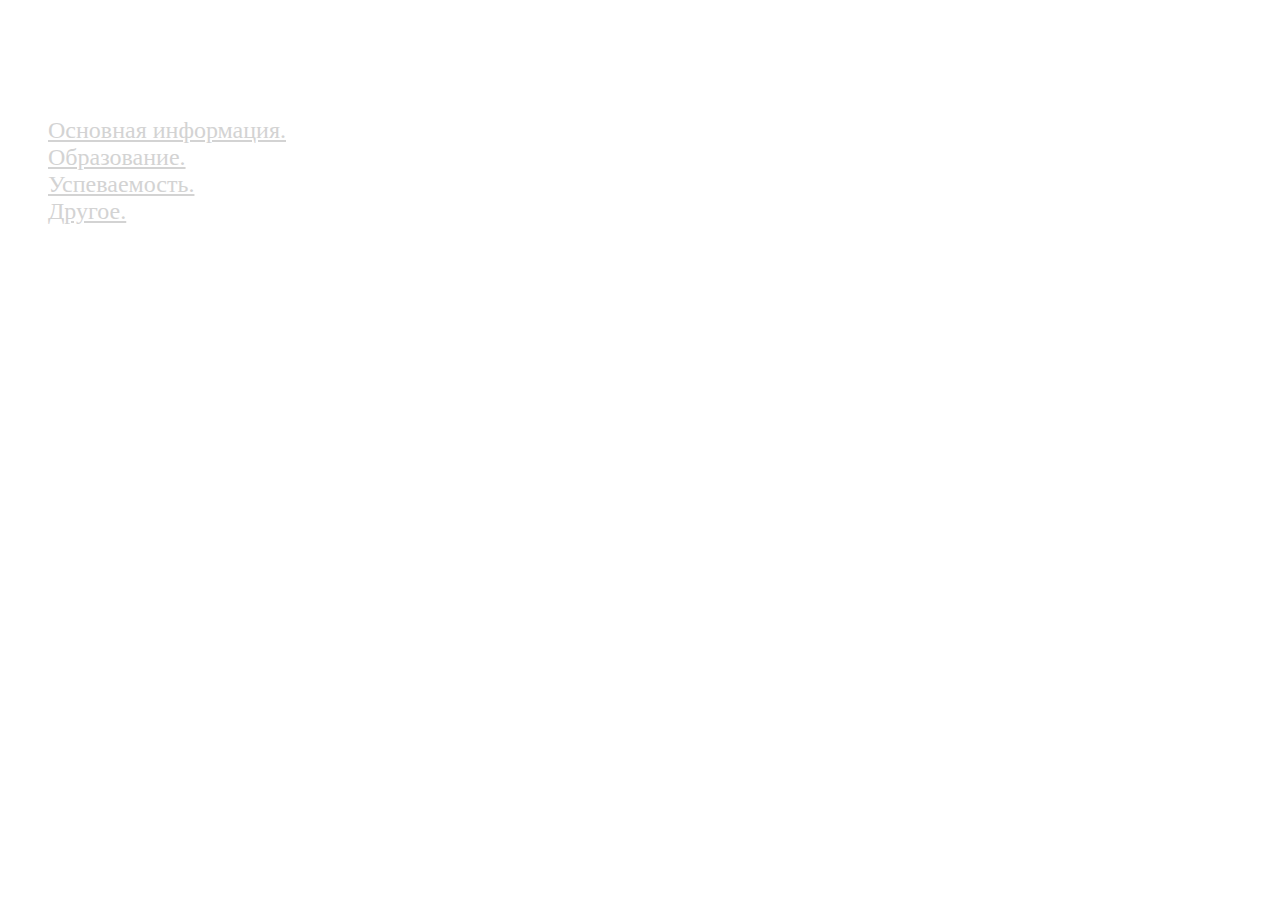
==== index.html @ f598f1bb "Rename" ====
<HTML>
<HEAD>
	<TITLE>Меню</TITLE>
</HEAD>
<BODY background="images/back.jpg" text=white>
	<P><H1>Главное меню</H1></P>
	<FONT size=5>
	Что хочешь узнать?
	<UL>
		<LI>
			<A href="BasicInformation.html" style="color: lightgray">Основная информация.</A>
		<LI>
			<A href="images/Education.html" style="color: lightgray">Образование.</A>
		<LI>
			<A href="Progress.html" style="color: lightgray">Успеваемость.</A>
		<LI>
			<A href="Other.html" target="blank" style="color: lightgray">Другое.</A>
	</UL>
	</FONT>
</BODY>
</HTML>
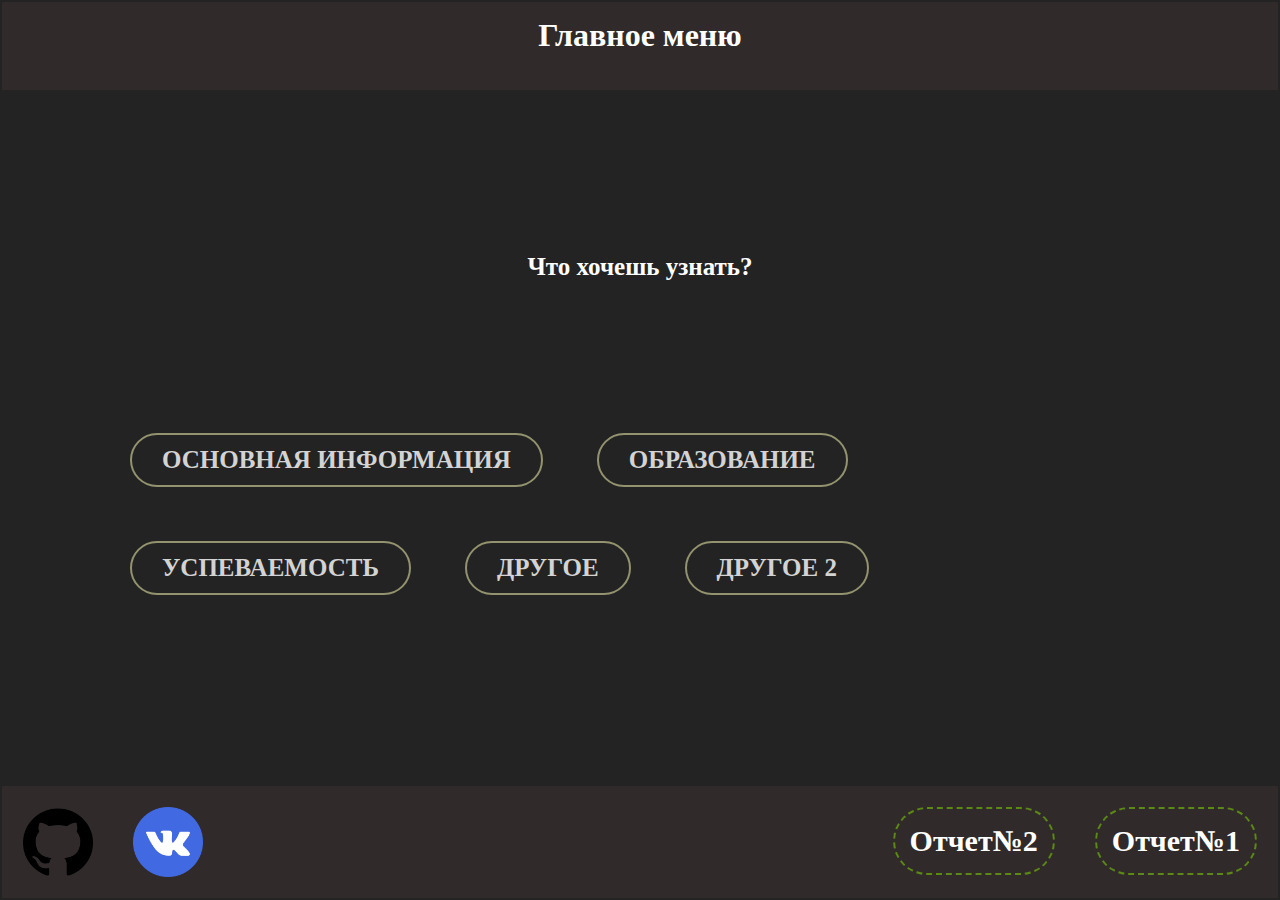
==== commit 989fdfb5: "index.html перенесен в корень" ====
--- a/index.html
+++ b/index.html
@@ -1,21 +1,47 @@
 <HTML>
+
 <HEAD>
 	<TITLE>Меню</TITLE>
+	<link rel="stylesheet" href="Style/style.css" />
 </HEAD>
-<BODY background="images/back.jpg" text=white>
-	<P><H1>Главное меню</H1></P>
-	<FONT size=5>
-	Что хочешь узнать?
-	<UL>
-		<LI>
-			<A href="BasicInformation.html" style="color: lightgray">Основная информация.</A>
-		<LI>
-			<A href="images/Education.html" style="color: lightgray">Образование.</A>
-		<LI>
-			<A href="Progress.html" style="color: lightgray">Успеваемость.</A>
-		<LI>
-			<A href="Other.html" target="blank" style="color: lightgray">Другое.</A>
-	</UL>
-	</FONT>
+
+<BODY class="body">
+
+	<TABLE class="table-web">
+		<tr class="head"> 
+			<th>
+				<h1>Главное меню</h1>
+			</th>
+		</tr>
+		<th class="content" colspan="2">
+			<div>
+				<span>Что хочешь узнать?</span>
+			</div>
+			<div>
+				<UL class="marker-none">
+					<LI>
+						<A href="html-documents/BasicInformation.html">Основная информация</A>
+					<LI>
+						<A href="html-documents/Education.html">Образование</A>
+					<LI>
+						<A href="html-documents/Progress.html">Успеваемость</A>
+					<LI>
+						<A href="html-documents/Other1.html">Другое</A>
+					<LI>
+						<A href="html-documents/Other2.html">Другое 2</A>	
+				</UL>
+			</div>
+		</tr>
+		<tr class="footer">
+			<th>
+				<a href="https://github.com/Reukorton"><img class="hyperlinks-social-network" src="images/github.png"></a>
+				<a href="https://vk.com/reukorton"><img class="hyperlinks-social-network" src="images/vk.png"></a>
+				<a class="reports hyperlinks" href="repots/Отчет1.pdf">Отчет№1</a>
+				<a class="reports hyperlinks" href="repots/Отчет2.pdf">Отчет№2</a>
+			</th>
+		</tr>
+	</TABLE>
+
 </BODY>
+
 </HTML>--- a/Style/style.css
+++ b/Style/style.css
@@ -0,0 +1,160 @@
+.body {
+    background-color: #232323;
+    color: white;
+    font-size: 20;
+}
+.body h1 {
+    text-align: center;
+}
+.body h2 {
+    text-align: center;
+}
+
+.table-web {
+    width: 100%;
+    height: 100%;
+    position: absolute; 
+    top: 0; 
+    bottom: 0;
+    left: 0; 
+    right: 0;
+}
+
+.table-web-fixed {
+    margin-left: auto;
+    margin-right: auto;
+    width: 1500px;
+    height: 900px;
+    border: 3px solid black;
+}
+
+.sides {
+    width: 5%;
+    height: 80%;
+    background:rgb(66, 57, 57);
+}
+
+.head {
+    width: 100%;
+    height: 10%;
+    background: rgb(48, 42, 42);
+}
+
+.content {
+    width: 100%;
+    height: 80%;
+    font-size: 25;
+}
+
+.footer {
+    width: 100%;
+    height: 10%;
+    background: rgb(48, 42, 42);
+}
+
+h1 {
+    font-family: 'Franklin Gothic Medium';
+}
+
+.hyperlinks {
+    color: rgb(126, 101, 227);
+    text-decoration: none;
+    font-size: 25;
+}
+.hyperlinks:hover {
+    color: rgb(237, 78, 78);
+    text-decoration: underline;
+}
+
+ul {
+    padding: 100px;
+    list-style: none;
+    height: 50px;
+}
+ul li {
+    float: left;
+}
+ul li a{
+    border: 2px solid rgb(147, 147, 111);
+    border-radius: 100px;
+    display: block;
+    height: 50px;
+    color: lightgray;
+    text-transform: uppercase;
+    text-decoration: none;
+    line-height: 50px;
+    padding: 0 30px;
+    margin: 27px;
+}
+ul li a:hover {
+    color: red;
+}
+
+.marker-none ul{
+    position: absolute;
+}
+
+.my-photo {
+    height: 480px;
+    width: 270px;
+    float: left;
+}
+.my-photo img{
+    box-shadow: 0px 0px 10px 10px rgb(65, 59, 59);
+    height: 480px;
+    width: 270px;
+}
+
+.basic-information {
+    text-align: left;
+    float: left;
+    margin-left: 20px;
+    width: 50%;
+}
+
+#h1Progress {
+    text-align: center;
+}
+
+.table-ege {
+    margin-left: auto;
+    margin-right: auto;
+    font-family: sans-serif;
+    text-align: center;
+    border-collapse: separate;
+    border-spacing: 10px;
+    background: #7275cd;
+    color: black;
+    border: 10px solid #2e2f45;
+    border-radius: 20px;
+}
+.table-ege th{
+    font-size: 15px;
+}
+.table-ege td {
+    background:rgb(171, 64, 198);
+}
+
+.logoTUSUR {
+    width: 200;
+    height: 200;
+    float: right;
+}
+
+.hyperlinks-social-network {
+    width: 70;
+    height: 70;
+    float: left;
+    margin: 20;
+}
+
+.reports {
+    float: right;
+    border: 2px dashed rgb(92, 136, 21);
+    padding: 15;
+    border-radius: 100px;
+    color: white;
+    font-size: 30;
+    text-decoration: none;
+    margin: 20;
+}